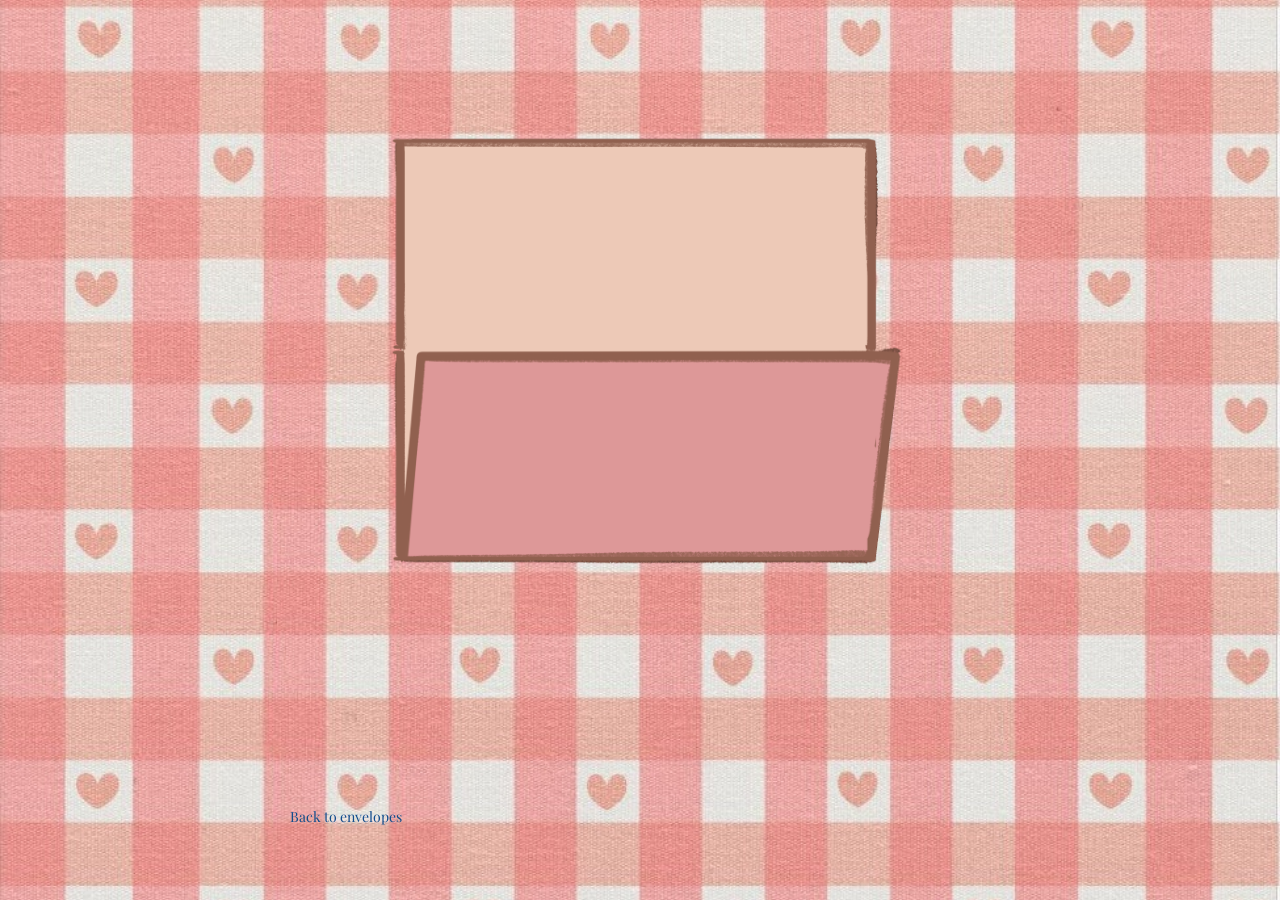
==== letter.html @ 1b314264 "all files initial" ====
﻿<!DOCTYPE html>
<html lang="en">
  <head>
    <meta charset="UTF-8" />
    <meta name="viewport" content="width=device-width, initial-scale=1.0" />
    <title>Open When Letter</title>
    <link rel="stylesheet" href="style.css" />
    <script src="script.js" defer></script>
  </head>
  <body>
    <main class="letter-page">
      <div class="letter-container">
        <img
          class="opening-gif"
          src="images/envelope-opening.GIF"
          alt="Envelope opening"
        />

        <div class="letter-text hidden">
          <h1 id="letter-title">Open When</h1>
          <p id="letter-message">Your letter is on the way.</p>
        </div>
      </div>

      <a href="index.html" class="back-link">Back to envelopes</a>
    </main>
  </body>
</html>
---- style.css ----
@import url('https://fonts.googleapis.com/css2?family=Allura&family=Playfair+Display:ital,wght@0,400..900;1,400..900&display=swap');

* {
    box-sizing: border-box;
}

body {
    margin: 0;
    min-height: 100vh;

    background-image: url("images/bg.jpg");
    background-size: cover;
    background-position: center;
    background-repeat: no-repeat;
    background-attachment: fixed;

    color: #114c8c;
    font-family: 'Playfair Display', serif;

    display: flex;
    align-items: center;
    justify-content: center;
}

a {
    color: inherit;
}

/* Home Page */

.home {
    width: 850px;
    max-width: 90vw;

    height: 780px;
    max-height: 90vh;

    background: rgba(255, 241, 243, 0.94);

    border-radius: 35px;
    padding: 60px 70px;

    overflow-y: auto;

    scrollbar-width: none;
    -ms-overflow-style: none;
}

.home::-webkit-scrollbar {
    display: none;
}

.home h1 {
    margin: 0 0 10px;
    font-family: "Monsieur La Doulaise", cursive;
    font-size: 60px;
    font-weight: 400;
    text-align: center;
}

.home > p {
    margin: 0 0 45px;
    text-align: center;
}

/* Envelope Grid */

.envelope-grid {
    display: grid;

    grid-template-columns: 1fr 1fr;

    gap: 45px 60px;
    width: 650px;
    max-width: 100%;
    margin: 0 auto;
}

.envelope {
    width: 260px;
    justify-self: center;
    text-align: center;
    text-decoration: none;
    transition: transform 0.2s ease;
}

.envelope img {
    display: block;

    width: 250px;
    height: 185px;
    margin: 0 auto;

    object-fit: contain;
}

.envelope p {
    margin: 12px 0 0;
    font-size: 17px;
    line-height: 1.4;
}

.envelope:hover {
    transform: translateY(-6px);
}

/* Letter Page */
.letter-container {
    position: relative;
    width: 700px;
    max-width: 90vw;
    margin-top: 30px;
}

.opening-gif {
    display: block;
    width: 100%;
    height: auto;
}

.letter-text {
    position: absolute;
    top: 50%;
    left: 50%;

    transform: translate(-50%, -50%);

    width: 55%;

    text-align: center;
    opacity: 1;
    transition: opacity 1.5s ease;
}

.letter-text.hidden {
    opacity: 0;
}

.letter-text h1 {
    margin: 0 0 20px;
    font-size: 28px;
    font-weight: normal;
}

.letter-text p {
    margin: 0;
    font-size: 18px;
    line-height: 1.7;
}

.back-link {
    margin-top: 30px;
    font-size: 14px;
    text-decoration: none;
}

.back-link:hover{
    text-decoration: underline;
}

/* mobile version */
@media (max-width: 600px) {

  body {
    padding: 20px 0;
  }


  /* HOME */

  .home {
    width: 90vw;

    height: 80vh;

    padding: 40px 15px;

    border-radius: 25px;

    overflow-y: auto;

    /* Hide scrollbar */
    scrollbar-width: none;
    -ms-overflow-style: none;
  }

  .home::-webkit-scrollbar {
    display: none;
  }

  .home h1 {
    font-size: 42px;
  }

  .home > p {
    margin-bottom: 30px;
  }


  /* ENVELOPES */

  .envelope-grid {
    width: 100%;

    grid-template-columns: 1fr 1fr;

    gap: 30px 0;

    justify-items: center;
  }

  .envelope {
    width: 150px;

    justify-self: center;
  }

  .envelope img {
    width: 150px;
    height: 115px;
  }

  .envelope p {
    margin-top: 8px;

    font-size: 14px;
  }


  /* LETTER */

  .letter-page {
    padding: 30px 15px;
  }

  .letter-container {
    width: 95vw;

    margin-top: 20px;
  }

  .letter-text {
    width: 55%;
  }

  .letter-text h1 {
    margin-bottom: 12px;

    font-size: 18px;
  }

  .letter-text p {
    font-size: 12px;
    line-height: 1.5;
  }


  /* BACK LINK */

  .back-link {
    margin-top: 20px;

    font-size: 13px;
  }
}
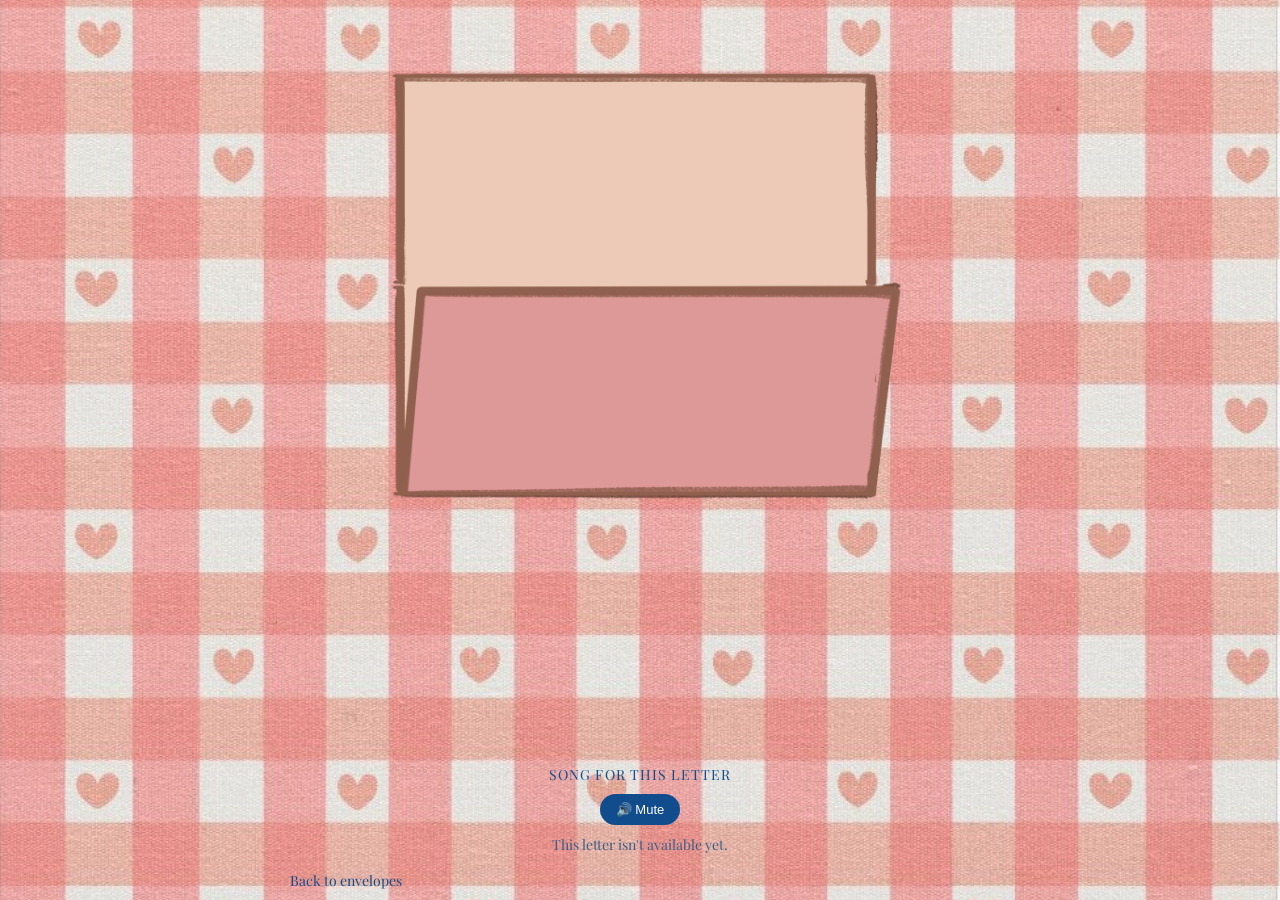
==== commit 5f6f44c6: "first commit" ====
--- a/letter.html
+++ b/letter.html
@@ -22,6 +22,17 @@
         </div>
       </div>
 
+      <div class="song-player">
+        <p class="song-label">Song for this letter</p>
+        <div class="audio-controls">
+          <audio id="letter-audio" controls preload="auto" autoplay></audio>
+          <button id="mute-toggle" class="mute-toggle" type="button" aria-label="Mute or unmute song">
+            🔊 Mute
+          </button>
+        </div>
+        <p id="song-meta" class="song-meta">Pick a letter to start the song.</p>
+      </div>
+
       <a href="index.html" class="back-link">Back to envelopes</a>
     </main>
   </body>
--- a/style.css
+++ b/style.css
@@ -148,6 +148,53 @@
     line-height: 1.7;
 }
 
+.song-player {
+    margin: 25px auto 15px;
+    width: min(420px, 90vw);
+    text-align: center;
+}
+
+.audio-controls {
+    display: flex;
+    flex-direction: column;
+    gap: 10px;
+    align-items: center;
+}
+
+.song-label {
+    margin: 0 0 10px;
+    font-size: 14px;
+    letter-spacing: 0.08em;
+    text-transform: uppercase;
+}
+
+.song-meta {
+    margin: 10px 0 0;
+    font-size: 14px;
+    color: #3a5d87;
+}
+
+audio {
+    width: 100%;
+    max-width: 100%;
+    border-radius: 12px;
+}
+
+.mute-toggle {
+    border: none;
+    border-radius: 999px;
+    background: #114c8c;
+    color: #fff;
+    padding: 8px 16px;
+    font-size: 13px;
+    cursor: pointer;
+    transition: opacity 0.2s ease;
+}
+
+.mute-toggle:hover {
+    opacity: 0.9;
+}
+
 .back-link {
     margin-top: 30px;
     font-size: 14px;
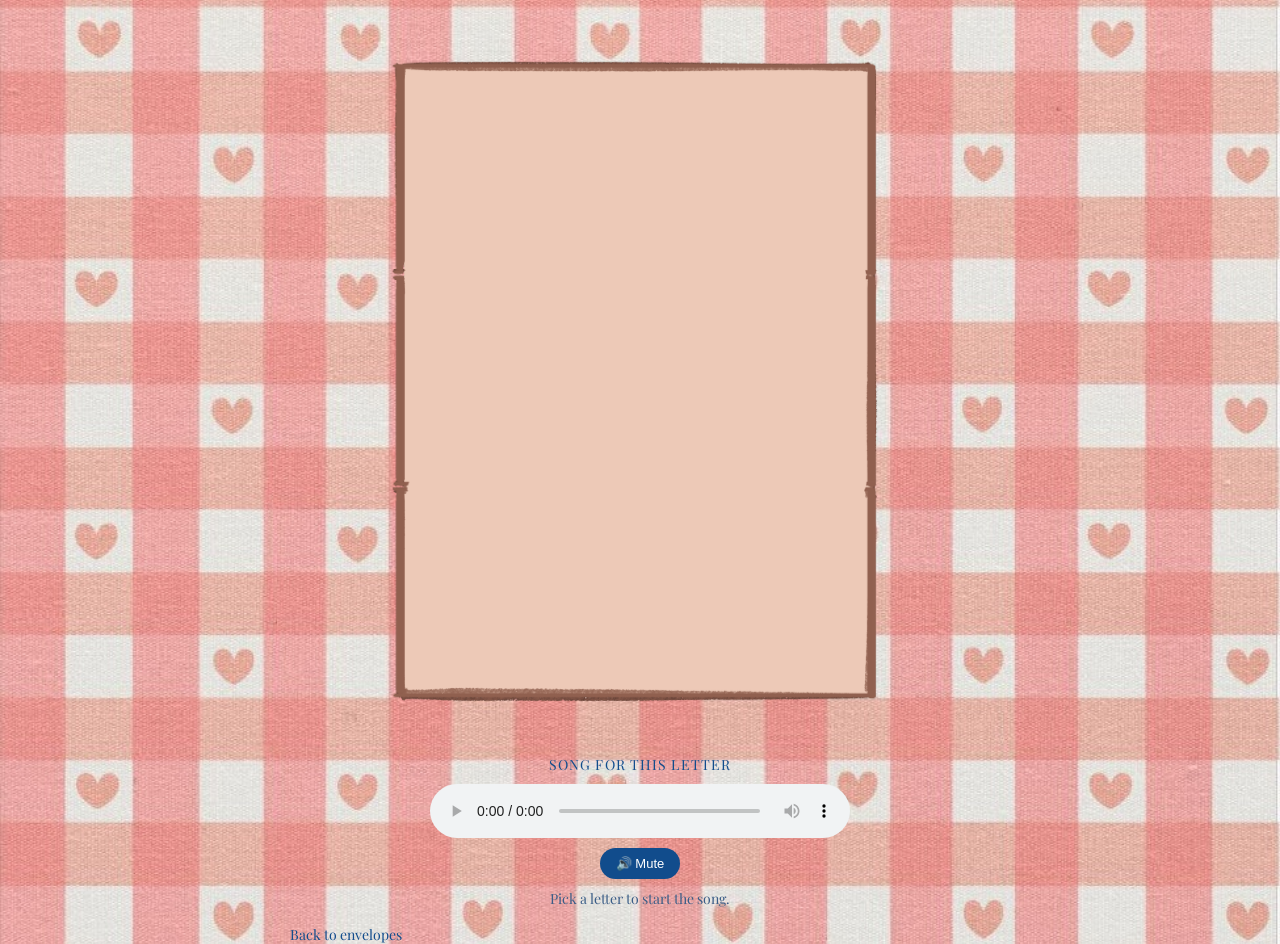
==== commit d2145a85: "Added songs and updated script.js" ====
--- a/letter.html
+++ b/letter.html
@@ -25,7 +25,7 @@
       <div class="song-player">
         <p class="song-label">Song for this letter</p>
         <div class="audio-controls">
-          <audio id="letter-audio" controls preload="auto" autoplay></audio>
+          <audio id="letter-audio" controls preload="auto"></audio>
           <button id="mute-toggle" class="mute-toggle" type="button" aria-label="Mute or unmute song">
             🔊 Mute
           </button>
